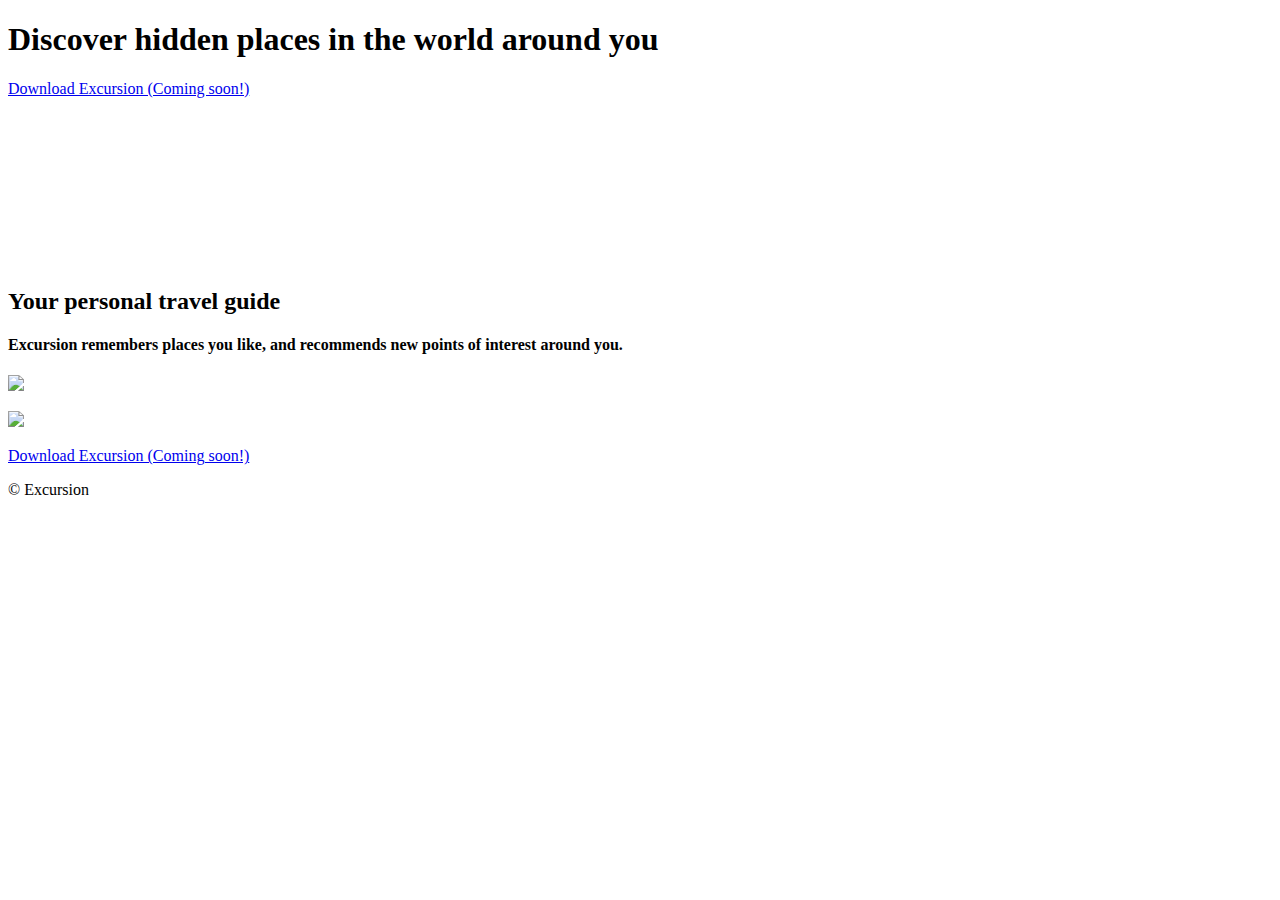
==== index.html @ ce8cb4f0 "changed index html location" ====
<!DOCTYPE html>
<html lang="en">
    <head>
        <meta charset="UTF-8">
        <meta name="viewport" content="width=device-width, initial-scale=1.0">
        <meta http-equiv="X-UA-Compatible" content="ie-edge">
        <title>Excursion</title>
        <link rel="stylesheet" type="text/css" href="css/style.css">
    </head>
<body>
    <h1 class="header--main">Discover hidden places in the world around you</h1>
    <p><a class="link--cta" href="#">Download Excursion (Coming soon!)</a></p>
    <video autoplay muted loop>
        <source src="videos/excursion.mp4" type="video/mp4">
    </video>
    <h2 class="header--secondary">Your personal travel guide</h2>
    <h4 class="header--sub-header">Excursion remembers places you like, and recommends new points of interest around you.</h4>
    <p><img src="images/camp.png"></p>
    <p><img src="images/phone.png"></p>
    <p><a class="link--cta" href="#">Download Excursion (Coming soon!)</a></p>
    <p class="footer--copyright">© Excursion</p>
</body>
</html>
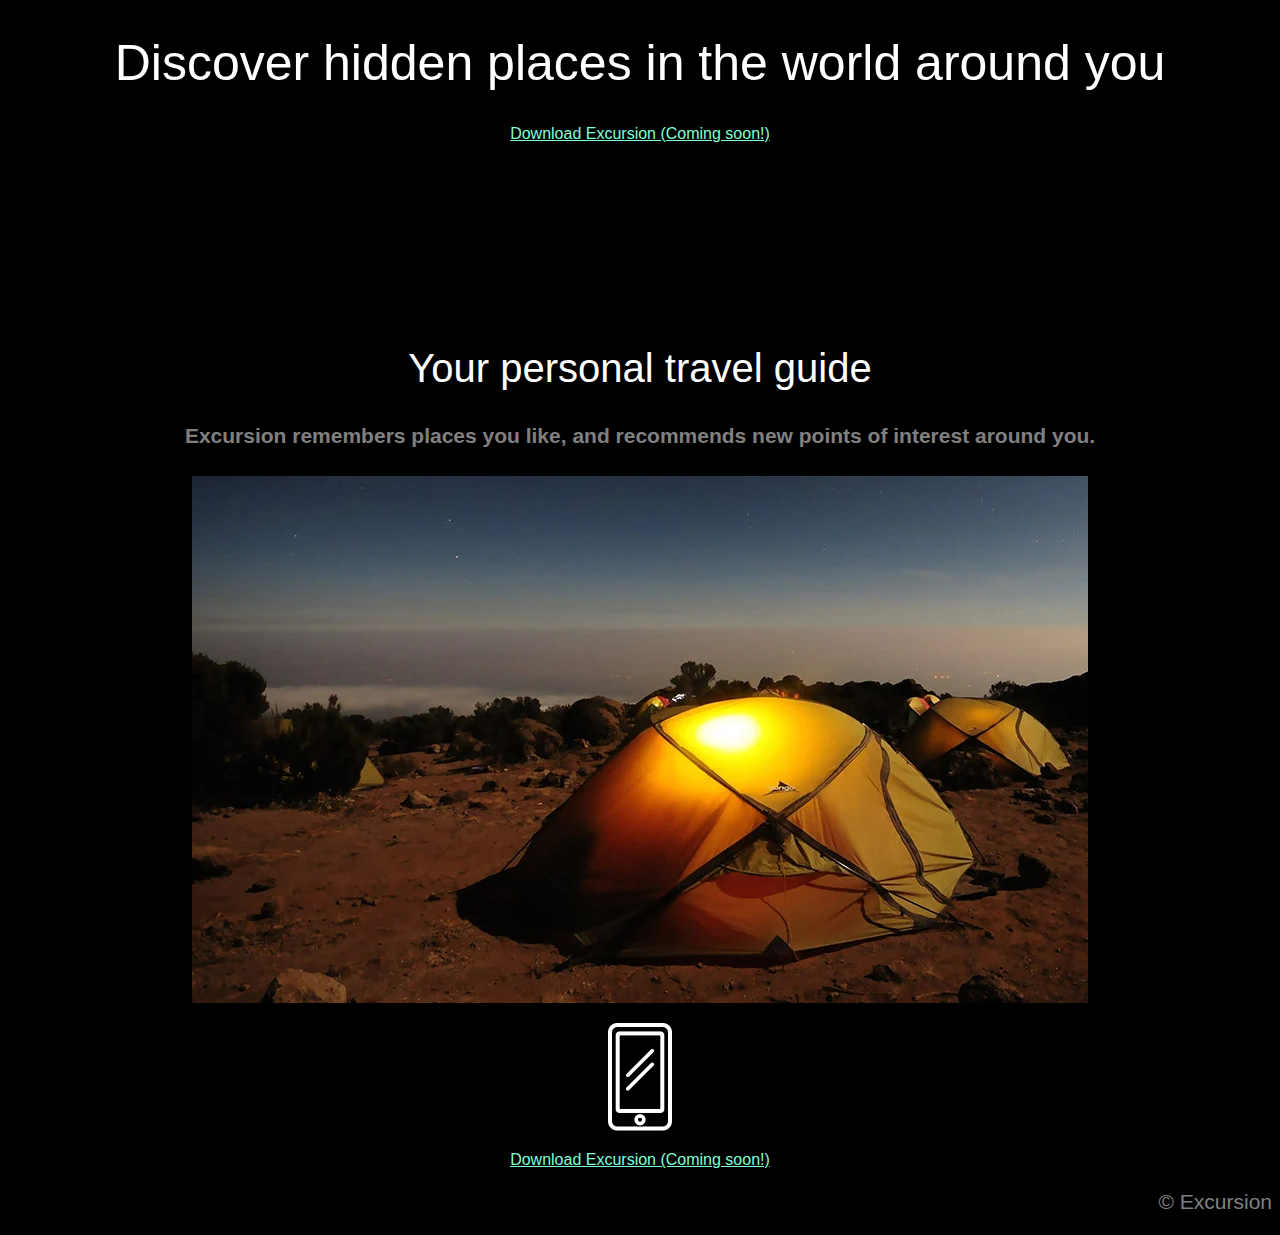
==== commit 6b990b32: "changed index location" ====
--- a/index.html
+++ b/index.html
@@ -5,18 +5,18 @@
         <meta name="viewport" content="width=device-width, initial-scale=1.0">
         <meta http-equiv="X-UA-Compatible" content="ie-edge">
         <title>Excursion</title>
-        <link rel="stylesheet" type="text/css" href="css/style.css">
+        <link rel="stylesheet" type="text/css" href="resources/css/style.css">
     </head>
 <body>
     <h1 class="header--main">Discover hidden places in the world around you</h1>
     <p><a class="link--cta" href="#">Download Excursion (Coming soon!)</a></p>
     <video autoplay muted loop>
-        <source src="videos/excursion.mp4" type="video/mp4">
+        <source src="resources/videos/excursion.mp4" type="video/mp4">
     </video>
     <h2 class="header--secondary">Your personal travel guide</h2>
     <h4 class="header--sub-header">Excursion remembers places you like, and recommends new points of interest around you.</h4>
-    <p><img src="images/camp.png"></p>
-    <p><img src="images/phone.png"></p>
+    <p><img src="resources/images/camp.png"></p>
+    <p><img src="resources/images/phone.png"></p>
     <p><a class="link--cta" href="#">Download Excursion (Coming soon!)</a></p>
     <p class="footer--copyright">© Excursion</p>
 </body>
--- a/resources/css/style.css
+++ b/resources/css/style.css
@@ -0,0 +1,38 @@
+body {
+    background-color: #000000;
+    text-align: center;
+    font-family: Verdana, Geneva, Tahoma, sans-serif;
+}
+
+/* Headings*/
+
+.header--main {
+    font-weight: normal;
+    font-size: 50px;
+    color: #ffffff;
+}
+
+.header--secondary {
+    font-weight: 300;
+    font-size: 40px;
+    color: #ffffff;
+}
+
+.header--sub-header {
+    font-size: 21px;
+    color: grey;
+}
+
+/* Links */
+
+.link--cta {
+    font-size: 16px;
+    color: aquamarine;
+}
+
+/* Footer */
+.footer--copyright {
+    font-size: 21px;
+    color: grey;
+    text-align: right;
+}